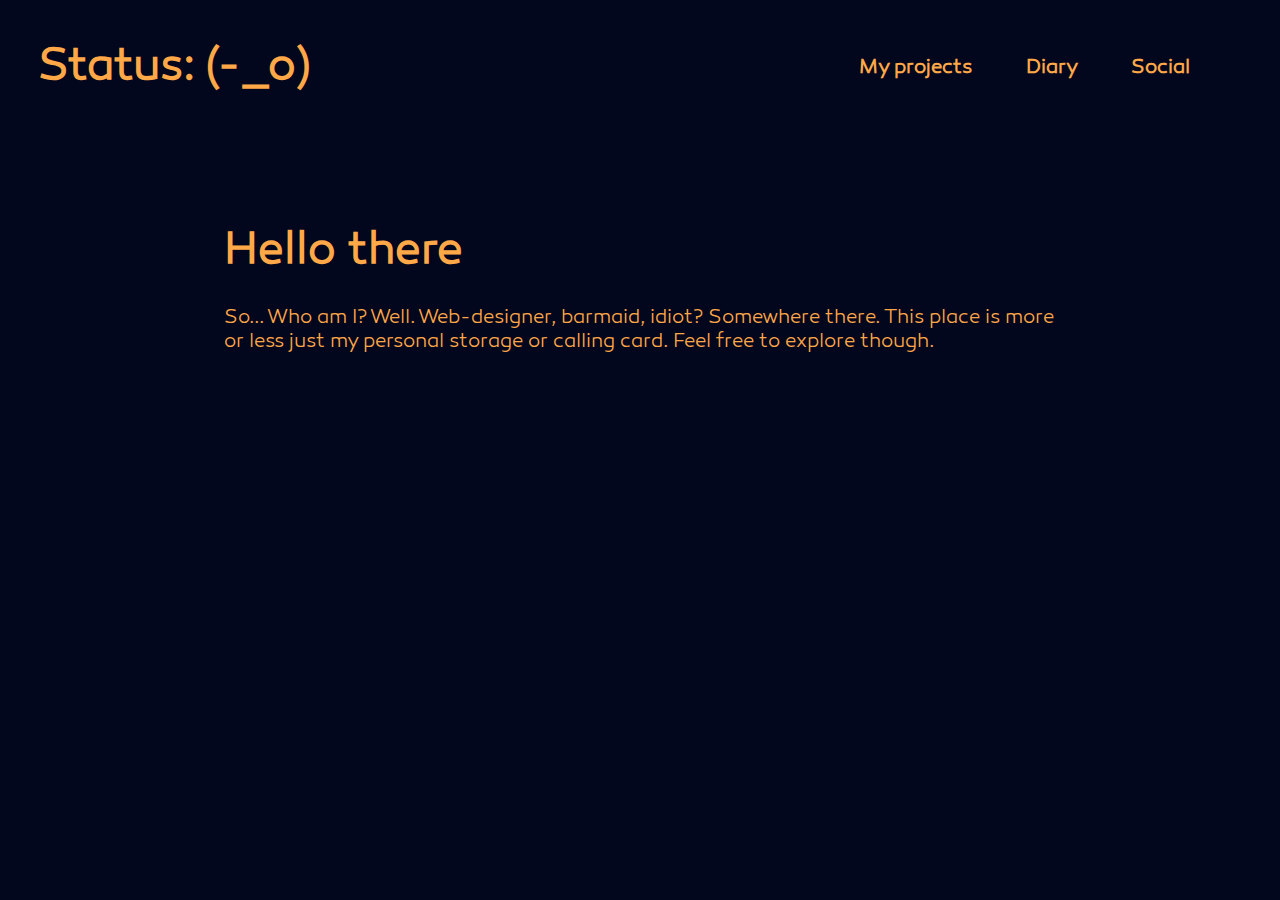
==== index.html @ 08f59721 "Import of previous work" ====
<!DOCTYPE html>
<html>
	<head>
		<title>Work in Pwogwess</title>
		<link rel="stylesheet" type="text/css" href="styles/main.css">
	</head>
	<body>
		<header id="header">
			<div class="title">Status: (-_o)</div>
			<div class="head-buttons-block">
				<div class="buttons projects">My projects</div>
				<div class="buttons blog">Diary</div>
				<div class="buttons links">Social</div>
			</div>
		</header>
		<main>
			<div class="main main-introduction">Hello there</div>
			<article class="main main-text">
				So... Who am I? Well. Web-designer, barmaid, idiot? Somewhere there.
				This place is more or less just my personal storage or calling card.
				Feel free to explore though.
			</article>
		</main>
		<footer>
			
		</footer>
	</body>
</html>
---- styles/main.css ----
@font-face {
	font-family: "Fira Mono";
	src: url("../fonts/FiraMono-Regular.ttf") format("truetype"),
    	url("../fonts/FiraMono-Medium.ttf") format("truetype"),
    	url("../fonts/FiraMono-Bold.ttf") format("truetype");
}

@font-face {
	font-family: "Canaro";
	src: url("../fonts/Canaro-LightDEMO.ttf") format("truetype"),
    	url("../fonts/Canaro-LightItalicDEMO.ttf") format("truetype");
}

body {
	margin: 0px;
	background: #03071e;
}

header{
	display: flex;
	justify-content: space-between;
	align-items: center;
	
	height: 15vh;
	margin-bottom: 5vh;
}

.title{
	color: #ffa848;
	font-size: 45px;
	font-family: "Canaro";
	font-weight: bold;

	margin-left: 3%;	
}

.head-buttons-block{
	color: #ffa848;
	font-size: 20px;
	font-family: "Canaro";
	font-weight: bold;

	display: flex;
	height: 100%;
	width: 35%;
}

.buttons{
	display: flex;
	align-items: center;
	padding-left: 6%;
	padding-right: 6%;
}

.buttons:hover{
	color: white;	
	transition: color .5s;
}

main{
	display: flex;
	justify-content: center;
	align-items: center;
	flex-flow: column;
	margin-top: 10vh;
	margin-bottom: 5vh;
}

.main {
	width: 65%;
}

.main-introduction{
	color: #ffa848;
	font-size: 45px;
	font-family: "Canaro";
	font-weight: bold;
}

.main-text{
	margin-top: 3vh;
	color: #ffa848;
	font-size: 20px;
	font-family: "Canaro";
}
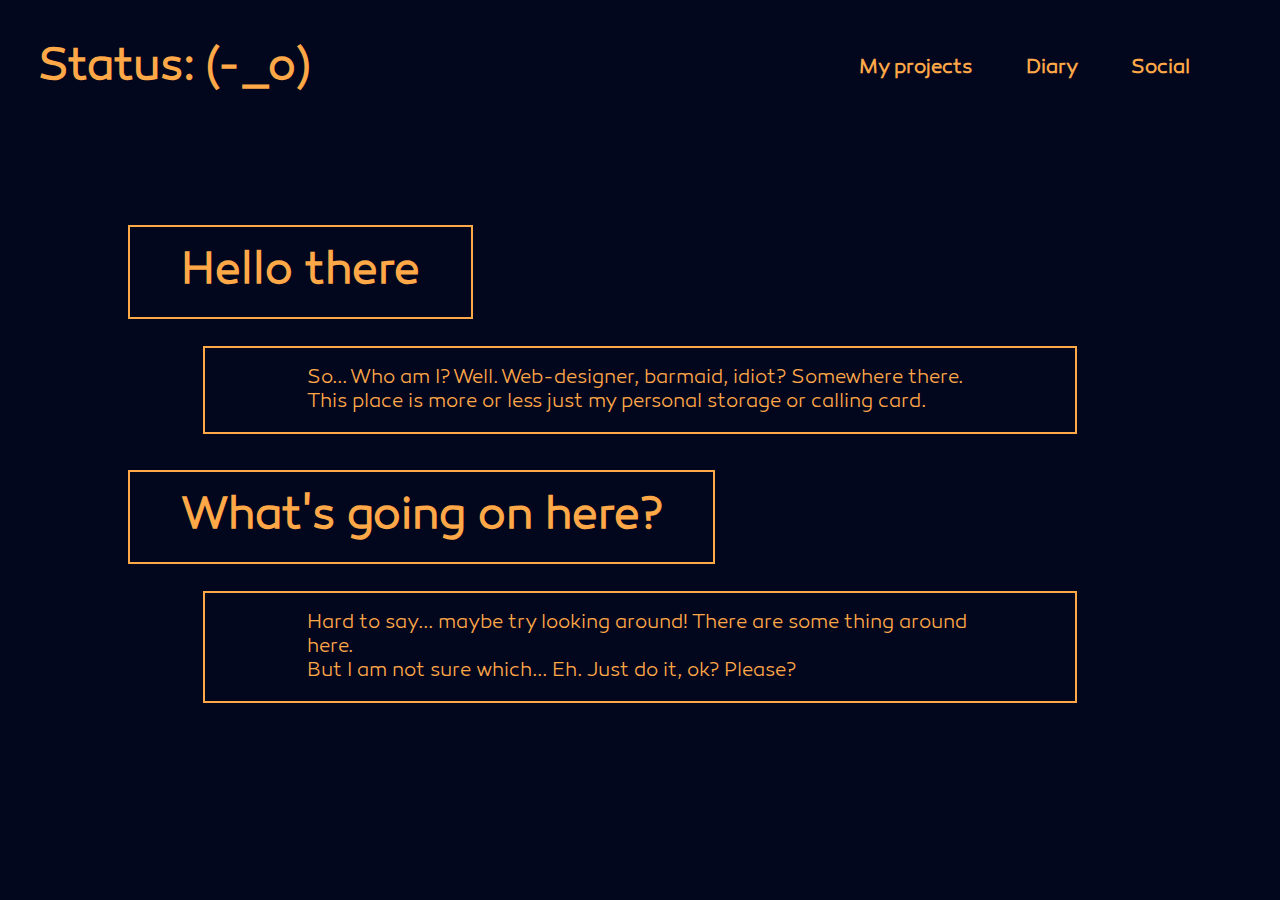
==== commit b1f8740b: "Added some more content and frames" ====
--- a/index.html
+++ b/index.html
@@ -1,28 +1,30 @@
 <!DOCTYPE html>
 <html>
 	<head>
-		<title>Work in Pwogwess</title>
+		<title>Nuppet labs</title>
 		<link rel="stylesheet" type="text/css" href="styles/main.css">
 	</head>
 	<body>
 		<header id="header">
 			<div class="title">Status: (-_o)</div>
 			<div class="head-buttons-block">
-				<div class="buttons projects">My projects</div>
-				<div class="buttons blog">Diary</div>
-				<div class="buttons links">Social</div>
+				<div class="buttons projects"><a href="pages/projects.html">My projects</a></div>
+				<div class="buttons blog"><a href="pages/diary.html">Diary</a></div>
+				<div class="buttons links"><a href="pages/social.html">Social</a></div>
 			</div>
 		</header>
 		<main>
-			<div class="main main-introduction">Hello there</div>
+			<div class="main-header main-introduction">Hello there</div>
 			<article class="main main-text">
-				So... Who am I? Well. Web-designer, barmaid, idiot? Somewhere there.
+				So... Who am I? Well. Web-designer, barmaid, idiot? Somewhere there.</br>
 				This place is more or less just my personal storage or calling card.
-				Feel free to explore though.
+			</article>
+
+			<div class="main-header main-introduction">What's going on here?</div>
+			<article class="main main-text">
+				Hard to say... maybe try looking around! There are some thing around here.</br>
+				But I am not sure which... Eh. Just do it, ok? Please?
 			</article>
 		</main>
-		<footer>
-			
-		</footer>
 	</body>
 </html>
--- a/styles/main.css
+++ b/styles/main.css
@@ -20,9 +20,19 @@
 	display: flex;
 	justify-content: space-between;
 	align-items: center;
-	
+
 	height: 15vh;
 	margin-bottom: 5vh;
+}
+
+a {
+	text-decoration: none;
+	color: #ffa848;
+}
+
+a:hover{
+	color: white;
+	transition: color .5s;
 }
 
 .title{
@@ -31,7 +41,7 @@
 	font-family: "Canaro";
 	font-weight: bold;
 
-	margin-left: 3%;	
+	margin-left: 3%;
 }
 
 .head-buttons-block{
@@ -52,22 +62,24 @@
 	padding-right: 6%;
 }
 
-.buttons:hover{
-	color: white;	
-	transition: color .5s;
-}
-
 main{
 	display: flex;
 	justify-content: center;
 	align-items: center;
 	flex-flow: column;
-	margin-top: 10vh;
-	margin-bottom: 5vh;
+	margin: 10vh 10% 5vh 10%;
 }
 
 .main {
 	width: 65%;
+	padding: 2vh 10% 2vh 10%;
+	border: 2px #ffa848 solid;
+}
+
+.main-header{
+  align-self: start;
+	padding: 2vh 5% 2vh 5%;
+  border: 2px #ffa848 solid;
 }
 
 .main-introduction{
@@ -82,5 +94,5 @@
 	color: #ffa848;
 	font-size: 20px;
 	font-family: "Canaro";
+	margin-bottom: 4vh;
 }
-
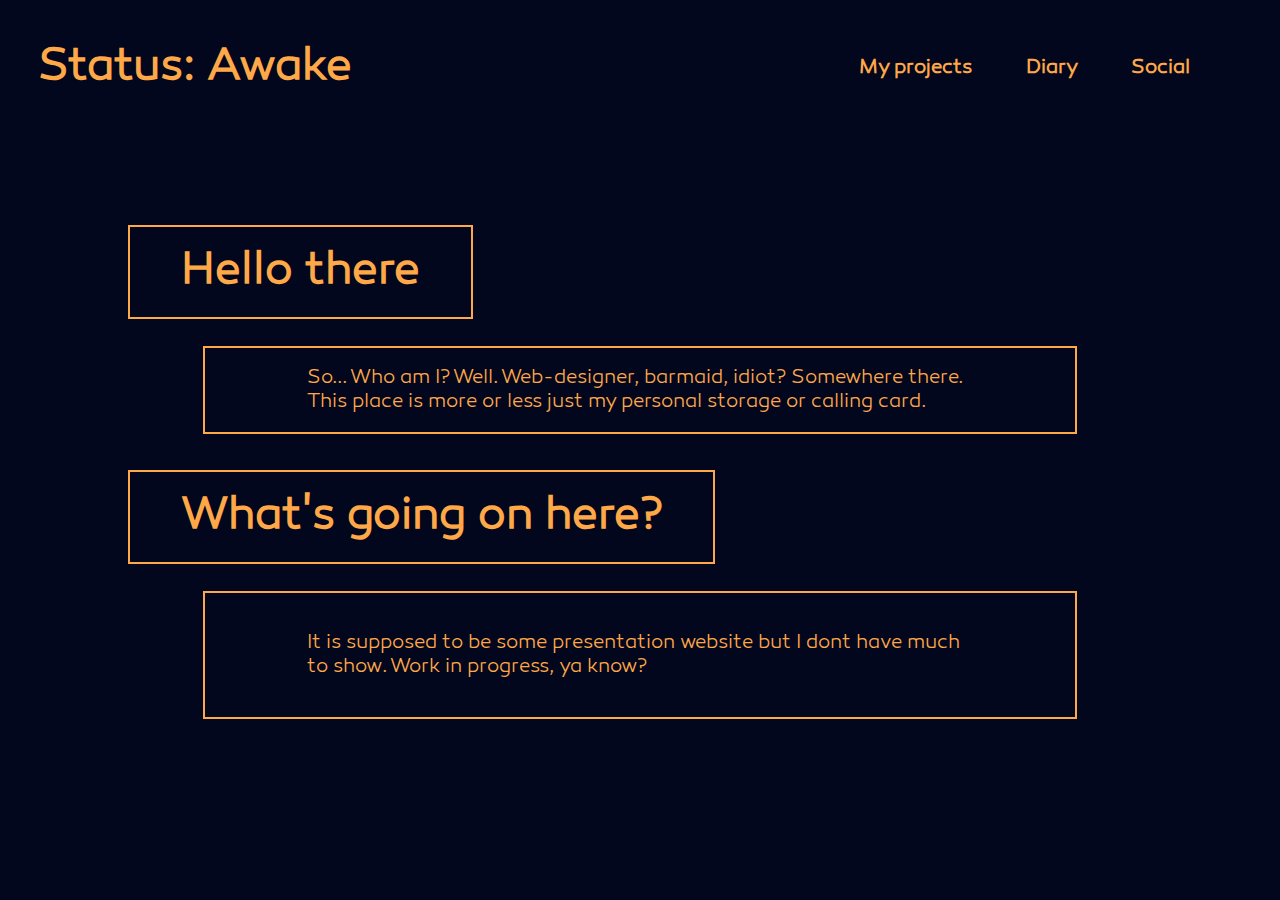
==== commit aad0b63b: "Edited main page a bit" ====
--- a/index.html
+++ b/index.html
@@ -6,10 +6,10 @@
 	</head>
 	<body>
 		<header id="header">
-			<div class="title">Status: (-_o)</div>
+			<div class="title">Status: Awake</div>
 			<div class="head-buttons-block">
 				<div class="buttons projects"><a href="pages/projects.html">My projects</a></div>
-				<div class="buttons blog"><a href="pages/diary.html">Diary</a></div>
+				<div class="buttons diary"><a href="pages/diary.html">Diary</a></div>
 				<div class="buttons links"><a href="pages/social.html">Social</a></div>
 			</div>
 		</header>
@@ -19,11 +19,9 @@
 				So... Who am I? Well. Web-designer, barmaid, idiot? Somewhere there.</br>
 				This place is more or less just my personal storage or calling card.
 			</article>
-
 			<div class="main-header main-introduction">What's going on here?</div>
 			<article class="main main-text">
-				Hard to say... maybe try looking around! There are some thing around here.</br>
-				But I am not sure which... Eh. Just do it, ok? Please?
+				<p>It is supposed to be some presentation website but I dont have much to show. Work in progress, ya know?</p>
 			</article>
 		</main>
 	</body>
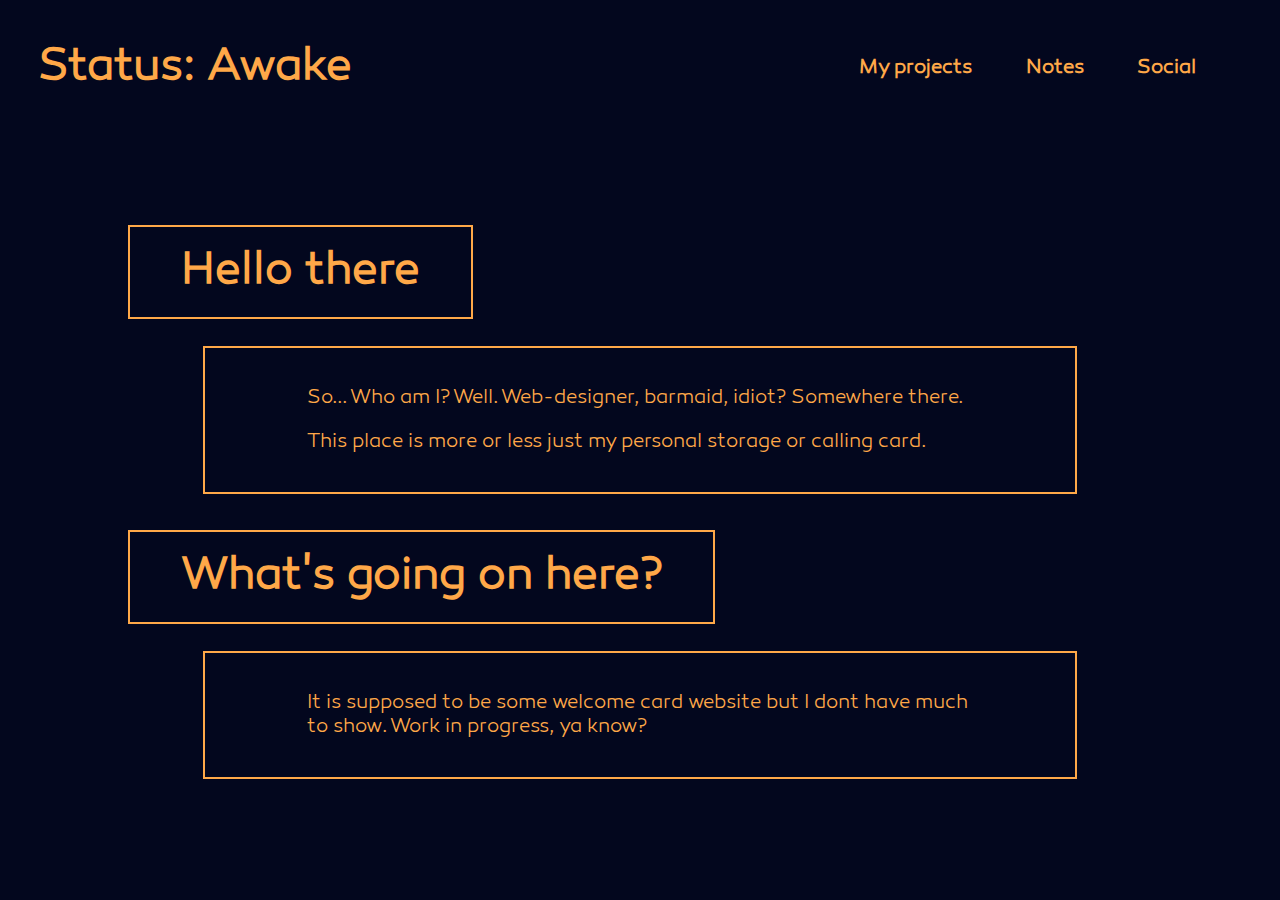
==== commit 4239590d: "Changed Diary to notes, more appropriate" ====
--- a/index.html
+++ b/index.html
@@ -9,19 +9,19 @@
 			<div class="title">Status: Awake</div>
 			<div class="head-buttons-block">
 				<div class="buttons projects"><a href="pages/projects.html">My projects</a></div>
-				<div class="buttons diary"><a href="pages/diary.html">Diary</a></div>
+				<div class="buttons notes"><a href="pages/diary.html">Notes</a></div>
 				<div class="buttons links"><a href="pages/social.html">Social</a></div>
 			</div>
 		</header>
 		<main>
 			<div class="main-header main-introduction">Hello there</div>
 			<article class="main main-text">
-				So... Who am I? Well. Web-designer, barmaid, idiot? Somewhere there.</br>
-				This place is more or less just my personal storage or calling card.
+				<p>So... Who am I? Well. Web-designer, barmaid, idiot? Somewhere there.</p>
+				<p>This place is more or less just my personal storage or calling card.</p>
 			</article>
 			<div class="main-header main-introduction">What's going on here?</div>
 			<article class="main main-text">
-				<p>It is supposed to be some presentation website but I dont have much to show. Work in progress, ya know?</p>
+				<p>It is supposed to be some welcome card website but I dont have much to show. Work in progress, ya know?</p>
 			</article>
 		</main>
 	</body>
